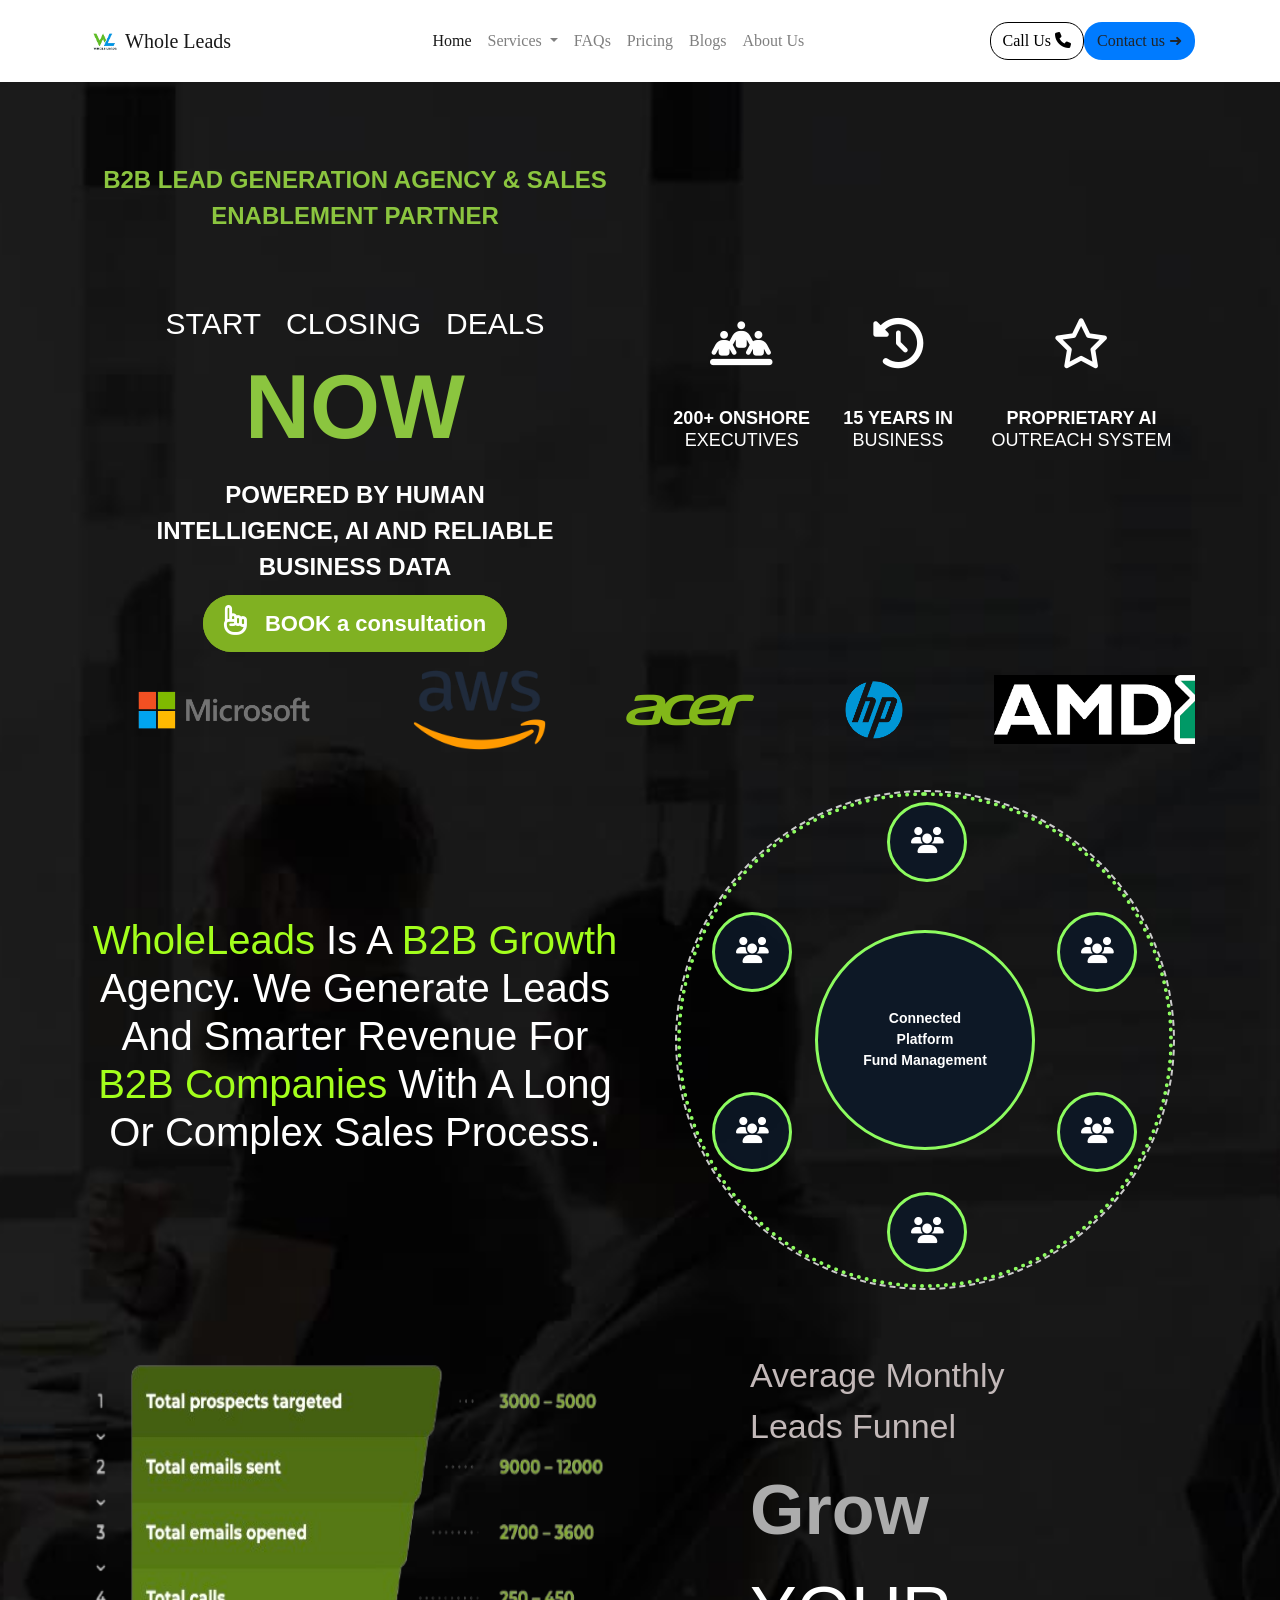
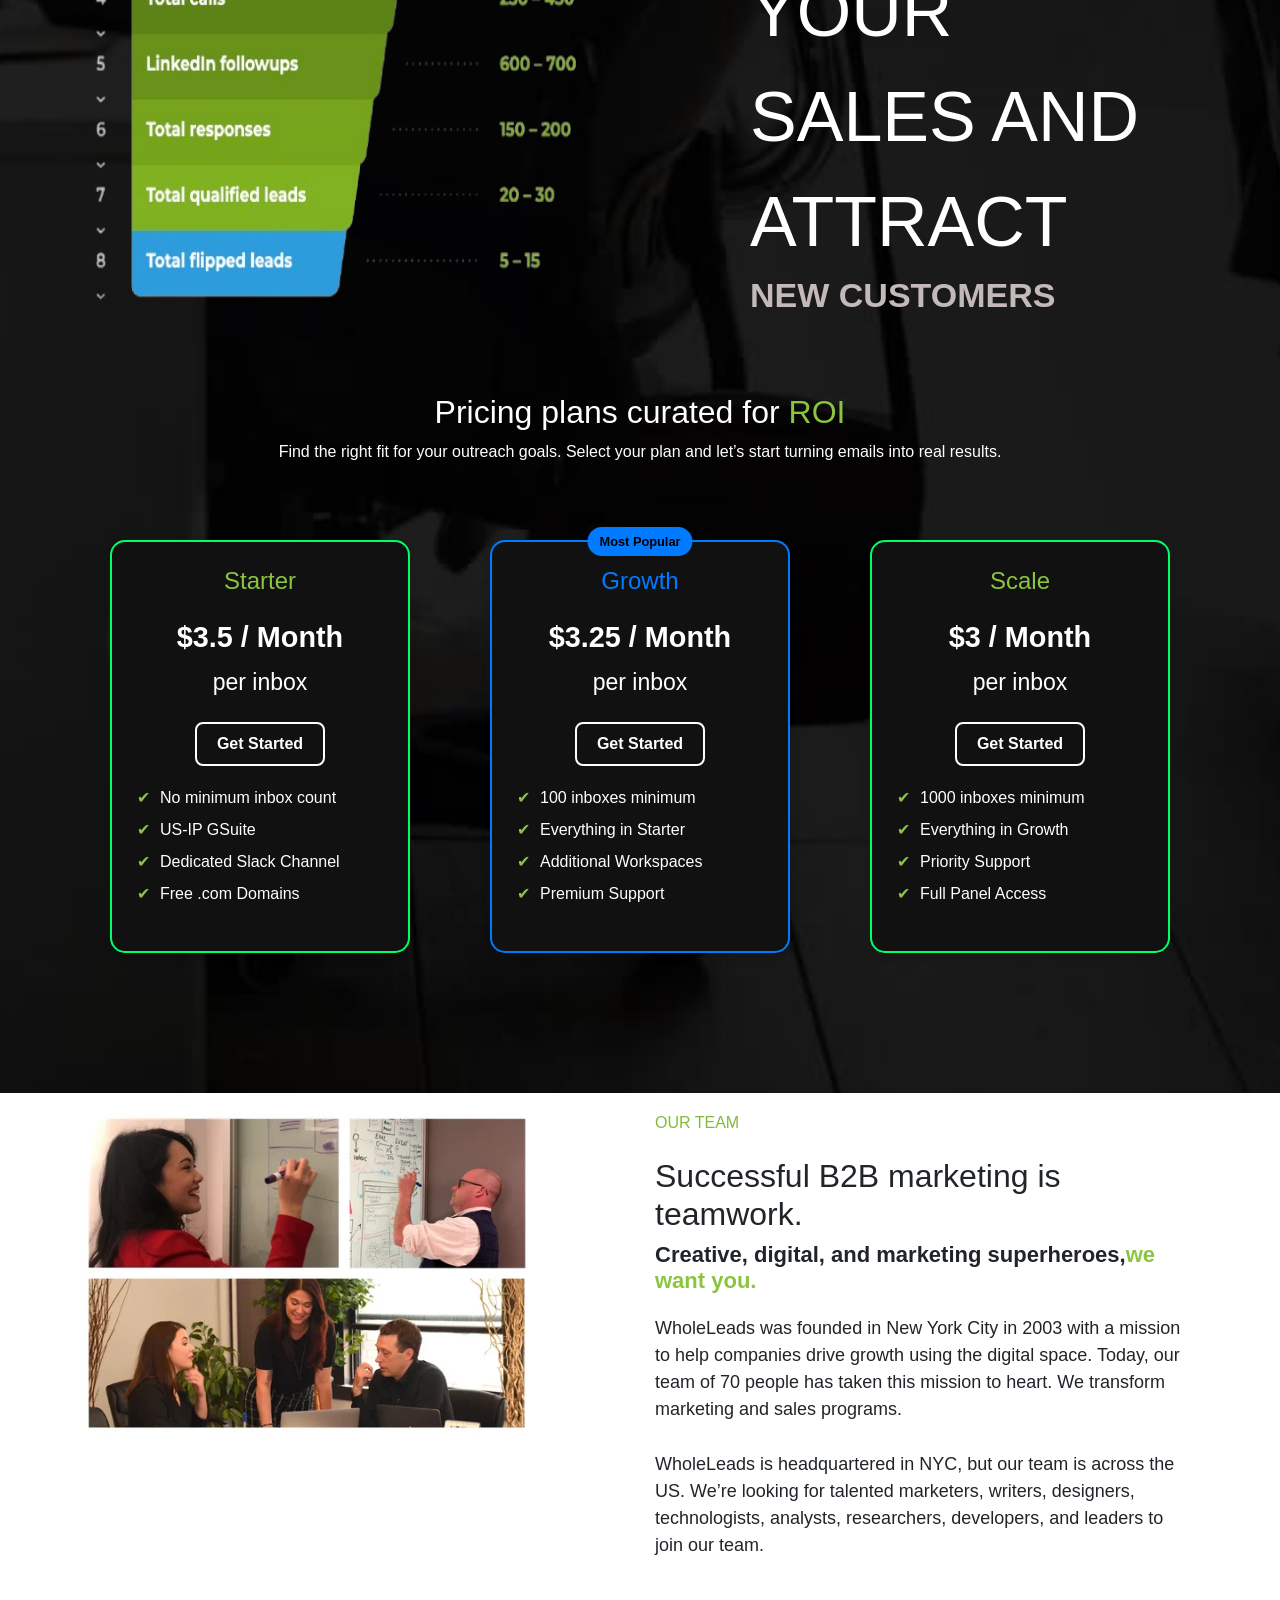
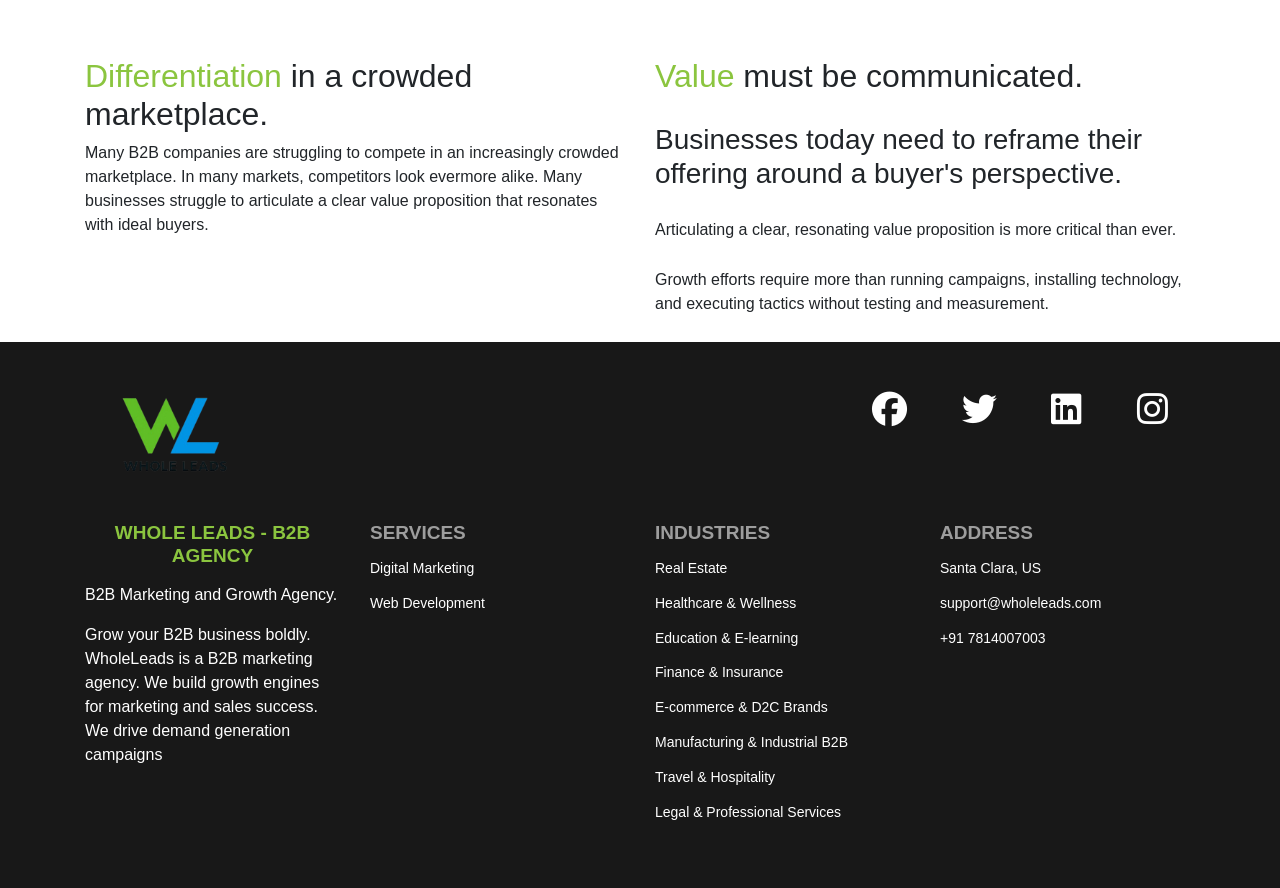
==== index.html @ 6105e29c "Update index.html" ====
<!DOCTYPE html>
<html lang="en">

<head>
    <meta charset="UTF-8">
    <meta name="viewport" content="width=device-width, initial-scale=1.0">
    <title>Whole Leads</title>
    <link rel="icon" type="image/x-icon" href="/images/favicon.ico">
    <link href="bootstrap/bootstrap.css" rel="stylesheet">
    <link href="WholeLeads.css" rel="stylesheet">
    <link rel="icon" type="image/x-icon" href="/MAINLOGO/Whole-leads-main-logo.png">
    <link href="https://cdnjs.cloudflare.com/ajax/libs/font-awesome/6.4.0/css/all.min.css" rel="stylesheet">

</head>

<body>
    <!--START A HEADER SECTION-->
    <div class="header-wholelead">
        <div class="main-sec-nav">
            <nav class="navbar navbar-expand-lg navbar-light bg-white shadow-sm py-3">
                <div class="container">
                    <a class="navbar-brand" href="wholeleads.com">
                        <img id="siteLogo" height="40" width="40">
                        <span class="fw-bold">Whole Leads</span>
                    </a>

                    <button class="navbar-toggler" type="button" data-bs-toggle="collapse" data-bs-target="#navbarNav"
                        aria-controls="navbarNav" aria-expandedl="false" aria-label="Toggle navigation">
                        <span class="navbar-toggler-icon"></span>
                    </button>

                    <div class="collapse navbar-collapse" id="navbarNav">
                        <ul class="navbar-nav mx-auto mb-2 mb-lg-0">
                            <li class="nav-item"><a class="nav-link active" href="index.html">Home</a></li>
                            <li class="nav-item dropdown">
                              <a class="nav-link dropdown-toggle"
                                 href="services/Main-services-page.html"
                                 id="servicesDropdown"
                                 role="button">
                                 Services
                              </a>
                            
                              <ul class="dropdown-menu">
                                <li>
                                  <a class="dropdown-item"
                                     href="https://digitalstudyschool.com/"
                                     target="_blank">
                                    Digital Marketing Services
                                  </a>
                                </li>
                                <li>
                                  <a class="dropdown-item"
                                     href="https://ingenioushitech.com/"
                                     target="_blank">
                                    Web Development Services
                                  </a>
                                </li>
                              </ul>
                            </li>


                            <li class="nav-item"><a class="nav-link" href="#faq-section">FAQs</a></li>
                            <li class="nav-item"><a class="nav-link" href="#Price-sec-1">Pricing</a></li>
                            <li class="nav-item"><a class="nav-link" href="services/blogs.html">Blogs</a></li>
                            <li class="nav-item"><a class="nav-link" href="services/aboutus.html">About Us</a></li>
                        </ul>

                        <div class="d-flex">
                            <a href="tel:+917814007003" 
                               id="callUsBtn" 
                               class="btn btn-link nav-cta me-2"
                               style="text-decoration:none; color:black; border:1px solid black; border-radius:18px;">
                               Call Us <i class="fa-solid fa-phone"></i>
                            </a>

                        </div>


                        <a href="Contact-Form/contact-form.html" class="btn bg-primary fw-semibold"
                            style="border-radius: 18px;">Contact us
                            ➜</a>
                    </div>
                </div>
        </div>
        </nav>
    </div>
    </div>
    <!-- START A MAIN SECTION-->
    <div class="mainsection-wholelead">
        <div class="main-sec-1">
            <div class="container-fluid p-0">
                <div class="row g-0">
                    <div class="col-12 hero-section">
                        <div class="container">
                            <div class="row align-items-center">
                                <div class="col-lg-6 text-lg-start text-center mb-5 mb-lg-0">
                                    <p style="color: #8BC53F;">b2b lead generation agency
                                        & SALES ENABLEMENT PARTNER</p>

                                    <h2 class="hero-heading">
                                        <span> START </span>
                                        <span>CLOSING </span>
                                        <span> DEALS </span>
                                        <span style="font-size: 90px; font-weight: 900; color: #8BC53F;">NOW</span>
                                    </h2>

                                    <p class="sub-text">Powered by human intelligence, AI and reliable business data</p>

                                    <a href="#" class="book-button"><i
                                            class="fa-regular fa-hand-point-up"></i><span>BOOK a consultation</span></a>
                                </div>

                                <div class="col-lg-6 text-center text-lg-start stats-col d-flex justify-content-center">
                                    <div class="stat mb-4">
                                        <i class="fa-solid fa-people-line"></i>
                                        <h4>200+ ONSHORE <span> EXECUTIVES</span></h4>
                                    </div>
                                    <div class="stat mb-4">
                                        <i class="fa-solid fa-clock-rotate-left"></i>
                                        <h4></i>15 YEARS IN <span>BUSINESS</span></h4>
                                    </div>
                                    <div class="stat">
                                        <i class="fa-regular fa-star"></i>
                                        <h4></i>PROPRIETARY AI <span>OUTREACH SYSTEM</span></h4>
                                    </div>
                                </div>

                            </div>
                        </div>
                    </div>
                </div>
            </div>
        </div>
        <div class="main-section-3">
            <div class="container">
                <div class="row">
                    <div class="col-md-12">
                        <div class="logo-slider">
                            <div class="logo-track">
                                <img src="WholeImages/8867.Microsoft_5F00_Logo_2D00_for_2D00_screen-removebg-preview.png"
                                    alt="Image 1">
                                <img src="WholeImages/Amazon_Web_Services_Logo.svg.png" alt="Image 2">
                                <img src="WholeImages/Acer-Logo-2048x1280.png" alt="Image 3">
                                <img src="WholeImages/HP_logo_630x630.png" alt="Image 1">
                                <img src="WholeImages/AMDNEW.png" alt="Image 2">
                                <img src="WholeImages/Zendesk_logo.svg.png" alt="Image 3">
                            </div>
                        </div>
                    </div>
                </div>
            </div>
        </div>

        <div class="main-section-4">
            <div class="container">
                <div class="row">
                    <div class="col-md-6 d-flex align-items-center">
                        <h1><span>WholeLeads</span> is a <span>B2B growth</span> agency.
                            We generate leads and smarter revenue for <span>B2B companies</span> with a long or complex
                            sales
                            process.</h1>
                    </div>

                    <div class="col-md-6 d-flex justify-content-around">
                        <div class="circle-wrapper">

                            <div class="outer-circle"></div>

                            <div class="center-box" id="centerText">
                                Connected <br> Platform <br> Fund Management
                            </div>

                            <div class="circle-item" data-content="👥 Demo - Services">
                                <a href="services/cold-emailing.html"><i class="fas fa-users"></i></a>
                            </div>
                            <div class="circle-item" data-content="👥 Demo - Services">
                                <a href="services/Social-Media-Marketing.html"><i class="fas fa-users"></i></a>
                            </div>
                            <div class="circle-item" data-content="👥 Demo - Services">
                                <a href="services/Data-scrapping.html"><i class="fas fa-users"></i></a>
                            </div>
                            <div class="circle-item" data-content="👥 Demo - Services">
                                <a href="services/Goggle-&-meta-ads.html"><i class="fas fa-users"></i></a>
                            </div>
                            <div class="circle-item" data-content="👥 Demo - Services">
                                <a href="services/Linkedin-marketing.html"><i class="fas fa-users"></i></a>
                            </div>
                            <div class="circle-item" data-content="👥 Demo - Services">
                                <a href="services/Seo.html"><i class="fas fa-users"></i></a>
                            </div>
                        </div>
                    </div>
                </div>
            </div>
        </div>
        <div class="main-section-5">
            <div class="container">
                <div class="row">
                    <div class="col-md-6">
                        <img src="WholeImages/main-sec-5/section-5-removebg-preview.png" alt="Testimonial-image">
                    </div>
                    <div class="col-md-1">

                    </div>
                    <div class="col-md-5">
                        <p>Average monthly
                            <br>
                            leads funnel
                        </p>
                        <h1>Grow</h1>
                        <span>your sales and
                            attract</span>
                        <br>
                        <h2>NEW CUSTOMERS</h2>
                    </div>
                </div>
            </div>
        </div>
        <div class="pricing-main-heading">
            <div class="container">
                <div class="row">
                    <div class="col-md-2">

                    </div>
                    <div class="col-md-8">
                        <h2>Pricing plans curated for <span>ROI</span></h2>
                        <p>Find the right fit for your outreach goals. Select your plan and let’s start turning emails
                            into real results.</p>
                    </div>
                    <div class="col-md-2">

                    </div>
                </div>
            </div>
        </div>
        <section class="pricing-section" id="Price-sec-1">
            <div class="container">
                <div class="row g-4 justify-content-center">

                    <!-- Starter -->
                    <div class="col-md-4">
                        <div class="pricing-card green-border">
                            <h3>Starter</h3>
                            <p class="price">$3.5 / Month<br><small>per inbox</small></p>
                            <a href="#" class="btn-pricing">Get Started</a>
                            <ul>
                                <li>No minimum inbox count</li>
                                <li>US-IP GSuite</li>
                                <li>Dedicated Slack Channel</li>
                                <li>Free .com Domains</li>
                            </ul>
                        </div>
                    </div>

                    <!-- Growth -->
                    <div class="col-md-4">
                        <div class="pricing-card popular">
                            <h3 style="color: #007bff;">Growth</h3>
                            <p class="price">$3.25 / Month<br><small>per inbox</small></p>
                            <a href="#" class="btn-pricing">Get Started</a>
                            <ul>
                                <li>100 inboxes minimum</li>
                                <li>Everything in Starter</li>
                                <li>Additional Workspaces</li>
                                <li>Premium Support</li>
                            </ul>
                        </div>
                    </div>

                    <!-- Scale -->
                    <div class="col-md-4">
                        <div class="pricing-card green-border">
                            <h3>Scale</h3>
                            <p class="price">$3 / Month<br><small>per inbox</small></p>
                            <a href="#" class="btn-pricing">Get Started</a>
                            <ul>
                                <li>1000 inboxes minimum</li>
                                <li>Everything in Growth</li>
                                <li>Priority Support</li>
                                <li>Full Panel Access</li>
                            </ul>
                        </div>
                    </div>

                </div>
            </div>
        </section>
    </div>
    </div>
    </div>
<!--
    <div class="toggle-heading">
        <div class="container">
            <div class="row">
                <div class="col-md-2">

                </div>
                <div class="col-md-8">
                    <h1>FAQs: B2B Lead Generation Services</h1>
                </div>
                <div class="col-md-2">

                </div>
            </div>
        </div>
    </div>
    <div class="toggle-sec" id="faq-section">
        <div class="container">
            <div class="row">
                <div class="col-md-6">
                    <div class="accordion" id="myAccordion">

                        <div class="accordion-item">
                            <h2 class="accordion-header" id="headingOne">
                                <button class="accordion-button collapsed" type="button" data-bs-toggle="collapse"
                                    data-bs-target="#collapseOne">
                                    <span class="accordion-number">1</span>
                                    What is B2B lead generation? <i class="fa-solid fa-arrow-down"></i>
                                </button>
                            </h2>
                            <div id="collapseOne" class="accordion-collapse collapse" data-bs-parent="#myAccordion">
                                <div class="accordion-body">
                                    Lead generation is essential for developing a sustainable sales pipeline...
                                </div>
                            </div>
                        </div>

                        <div class="accordion-item">
                            <h2 class="accordion-header" id="headingTwo">
                                <button class="accordion-button collapsed" type="button" data-bs-toggle="collapse"
                                    data-bs-target="#collapseTwo">
                                    <span class="accordion-number">2</span>
                                    Why is lead generation important? <i class="fa-solid fa-arrow-down"></i>
                                </button>
                            </h2>
                            <div id="collapseTwo" class="accordion-collapse collapse" data-bs-parent="#myAccordion">
                                <div class="accordion-body">
                                    Lead generation helps you attract prospects likely to purchase your solution...
                                </div>
                            </div>
                        </div>

                        <div class="accordion-item">
                            <h2 class="accordion-header" id="headingThree">
                                <button class="accordion-button collapsed" type="button" data-bs-toggle="collapse"
                                    data-bs-target="#collapseThree">
                                    <span class="accordion-number">3</span>
                                    What are B2B lead generation services? <i class="fa-solid fa-arrow-down"></i>
                                </button>
                            </h2>
                            <div id="collapseThree" class="accordion-collapse collapse" data-bs-parent="#myAccordion">
                                <div class="accordion-body">
                                    When you invest in B2B lead generation services, you outsource part or all of your
                                    processes...
                                </div>
                            </div>
                        </div>

                        <div class="accordion-item">
                            <h2 class="accordion-header" id="headingFour">
                                <button class="accordion-button collapsed" type="button" data-bs-toggle="collapse"
                                    data-bs-target="#collapseFour">
                                    <span class="accordion-number">4</span>
                                    How do you qualify leads? <i class="fa-solid fa-arrow-down"></i>
                                </button>
                            </h2>
                            <div id="collapseFour" class="accordion-collapse collapse" data-bs-parent="#myAccordion">
                                <div class="accordion-body">
                                    Leads are qualified based on budget, authority, need, and timeline...
                                </div>
                            </div>
                        </div>

                        <div class="accordion-item">
                            <h2 class="accordion-header" id="headingFive">
                                <button class="accordion-button collapsed" type="button" data-bs-toggle="collapse"
                                    data-bs-target="#collapseFive">
                                    <span class="accordion-number">5</span>
                                    What industries do you serve? <i class="fa-solid fa-arrow-down"></i>
                                </button>
                            </h2>
                            <div id="collapseFive" class="accordion-collapse collapse" data-bs-parent="#myAccordion">
                                <div class="accordion-body">
                                    We serve multiple industries including IT, finance, healthcare, and manufacturing...
                                </div>
                            </div>
                        </div>

                        <div class="accordion-item">
                            <h2 class="accordion-header" id="headingSix">
                                <button class="accordion-button collapsed" type="button" data-bs-toggle="collapse"
                                    data-bs-target="#collapseSix">
                                    <span class="accordion-number">6</span>
                                    What tools are used for lead generation? <i class="fa-solid fa-arrow-down"></i>
                                </button>
                            </h2>
                            <div id="collapseSix" class="accordion-collapse collapse" data-bs-parent="#myAccordion">
                                <div class="accordion-body">
                                    We use a combination of CRM, marketing automation, and email outreach tools...
                                </div>
                            </div>
                        </div>

                        <div class="accordion-item">
                            <h2 class="accordion-header" id="headingSeven">
                                <button class="accordion-button collapsed" type="button" data-bs-toggle="collapse"
                                    data-bs-target="#collapseSeven">
                                    <span class="accordion-number">7</span>
                                    How long does it take to see results? <i class="fa-solid fa-arrow-down"></i>
                                </button>
                            </h2>
                            <div id="collapseSeven" class="accordion-collapse collapse" data-bs-parent="#myAccordion">
                                <div class="accordion-body">
                                    Typically, results are visible within 4-8 weeks depending on campaign complexity...
                                </div>
                            </div>
                        </div>
                    </div>
                </div>
                <div class="col-md-6">
                    <div class="accordion" id="myAccordion">
                        <div class="accordion-item">
                            <h2 class="accordion-header" id="headingEight">
                                <button class="accordion-button collapsed" type="button" data-bs-toggle="collapse"
                                    data-bs-target="#collapseEight">
                                    <span class="accordion-number">8</span>
                                    Do you provide customized campaigns? <i class="fa-solid fa-arrow-down"></i>
                                </button>
                            </h2>
                            <div id="collapseEight" class="accordion-collapse collapse" data-bs-parent="#myAccordion">
                                <div class="accordion-body">
                                    Yes, all campaigns are tailored to the client’s industry, audience, and goals...
                                </div>
                            </div>
                        </div>

                        <div class="accordion-item">
                            <h2 class="accordion-header" id="headingNine">
                                <button class="accordion-button collapsed" type="button" data-bs-toggle="collapse"
                                    data-bs-target="#collapseNine">
                                    <span class="accordion-number">9</span>
                                    Can you integrate with existing sales teams? <i class="fa-solid fa-arrow-down"></i>
                                </button>
                            </h2>
                            <div id="collapseNine" class="accordion-collapse collapse" data-bs-parent="#myAccordion">
                                <div class="accordion-body">
                                    Yes, we work alongside existing sales teams to ensure smooth integration and
                                    handoff...
                                </div>
                            </div>
                        </div>

                        <div class="accordion-item">
                            <h2 class="accordion-header" id="headingTen">
                                <button class="accordion-button collapsed" type="button" data-bs-toggle="collapse"
                                    data-bs-target="#collapseTen">
                                    <span class="accordion-number">10</span>
                                    How do you track campaign performance? <i class="fa-solid fa-arrow-down"></i>
                                </button>
                            </h2>
                            <div id="collapseTen" class="accordion-collapse collapse" data-bs-parent="#myAccordion">
                                <div class="accordion-body">
                                    Performance is tracked via analytics dashboards, lead tracking, and KPI
                                    reporting...
                                </div>
                            </div>
                        </div>

                        <div class="accordion-item">
                            <h2 class="accordion-header" id="headingEleven">
                                <button class="accordion-button collapsed" type="button" data-bs-toggle="collapse"
                                    data-bs-target="#collapseEleven">
                                    <span class="accordion-number">11</span>
                                    What is the pricing model? <i class="fa-solid fa-arrow-down"></i>
                                </button>
                            </h2>
                            <div id="collapseEleven" class="accordion-collapse collapse" data-bs-parent="#myAccordion">
                                <div class="accordion-body">
                                    Pricing is based on scope, volume, and level of customization required for the
                                    client...
                                </div>
                            </div>
                        </div>

                        <div class="accordion-item">
                            <h2 class="accordion-header" id="headingTwelve">
                                <button class="accordion-button collapsed" type="button" data-bs-toggle="collapse"
                                    data-bs-target="#collapseTwelve">
                                    <span class="accordion-number">12</span>
                                    Can you handle international clients? <i class="fa-solid fa-arrow-down"></i>
                                </button>
                            </h2>
                            <div id="collapseTwelve" class="accordion-collapse collapse" data-bs-parent="#myAccordion">
                                <div class="accordion-body">
                                    Yes, we have experience with clients from multiple countries and time zones...
                                </div>
                            </div>
                        </div>

                        <div class="accordion-item">
                            <h2 class="accordion-header" id="headingThirteen">
                                <button class="accordion-button collapsed" type="button" data-bs-toggle="collapse"
                                    data-bs-target="#collapseThirteen">
                                    <span class="accordion-number">13</span>
                                    How secure is the data collected? <i class="fa-solid fa-arrow-down"></i>
                                </button>
                            </h2>
                            <div id="collapseThirteen" class="accordion-collapse collapse"
                                data-bs-parent="#myAccordion">
                                <div class="accordion-body">
                                    Data security is a top priority, all information is encrypted and GDPR
                                    compliant...
                                </div>
                            </div>
                        </div>


                        <div class="accordion-item">
                            <h2 class="accordion-header" id="headingFourteen">
                                <button class="accordion-button collapsed" type="button" data-bs-toggle="collapse"
                                    data-bs-target="#collapseFourteen">
                                    <span class="accordion-number">14</span>
                                    How to get started with your services? <i class="fa-solid fa-arrow-down"></i>
                                </button>
                            </h2>
                            <div id="collapseFourteen" class="accordion-collapse collapse"
                                data-bs-parent="#myAccordion">
                                <div class="accordion-body">
                                    Getting started is easy: contact us, schedule a consultation, and we’ll design
                                    your
                                    plan...
                                </div>
                            </div>
                        </div>
                    </div>
                </div>
            </div>
        </div>
    </div>-->
    <div class="testimonial-home">
        <div class="container">
            <div class="row">
                <div class="col-md-5">
                    <a href="#">
                        <img src="/WholeImages/testimonialimage/wholeleads-team-working-session.webp" alt="">
                    </a>


                </div>
                <div class="col-md-1">

                </div>
                <div class="col-md-6">
                    <h6 class="heading-6-t">OUR TEAM</h6>
                    <h2>Successful B2B marketing is teamwork.</h2>
                    <h4>Creative, digital, and marketing superheroes,<span>we want you.</span></h4>
                    <p>WholeLeads was founded in New York City in 2003 with a mission to help companies drive growth
                        using the digital space. Today, our team of 70 people has taken this mission to heart. We
                        transform marketing and sales programs.</p>
                    <p>WholeLeads is headquartered in NYC, but our team is across the US. We’re looking for talented
                        marketers, writers, designers, technologists, analysts, researchers, developers, and leaders to
                        join our team. </p>
                </div>
            </div>
        </div>
    </div>
    <div class="testimonial-2">
        <div class="container">
            <div class="row">
                <div class="col-md-6">
                    <h2><span>Differentiation</span> in a crowded marketplace.</h2>
                    <p>Many B2B companies are struggling to compete in an increasingly crowded marketplace. In many
                        markets, competitors look evermore alike. Many businesses struggle to articulate a clear value
                        proposition that resonates with ideal buyers. </p>
                </div>
                <div class="col-md-6">
                    <h2><span>Value</span> must be communicated. </h2>
                    <h3>Businesses today need to reframe their offering around a buyer's perspective.</h3>
                    <p>Articulating a clear, resonating value proposition is more critical than ever.</p>
                    <p>Growth efforts require more than running campaigns, installing technology, and executing tactics
                        without testing and measurement. </p>
                </div>
            </div>
        </div>
    </div>
    <!--START A FOOTER -->
    <div class="fotter-wholeleads">
        <div class="fotter-sec-1">
            <div class="container">
                <div class="row">
                    <div class="col-md-3">
                        <img src="MAINLOGO/Whole-leads-main-logo.png">
                    </div>
                    <div class="col-md-5">

                    </div>
                    <div class="col-md-4">
                        <div class="social-icon">
                            <a href="#" alt="Facebook"><i class="fa-brands fa-facebook"></i></a>
                            <a href="https://x.com/Whole_Leads" alt="Twitter"><i class="fa-brands fa-twitter"></i></a>
                            <a href="https://www.linkedin.com/company/whole-leads/?viewAsMember=true" alt="Linkedin"><i
                                    class="fa-brands fa-linkedin"></i></a>
                            <a href="https://www.instagram.com/whole_leads/" alt="Instagram"><i
                                    class="fa-brands fa-instagram"></i></a>
                        </div>
                    </div>
                </div>
            </div>
        </div>
        <div class="fotter-sec-2">
            <div class="container">
                <div class="row">
                    <div class="col-md-3">
                        <h3 style="text-align: center; color: #8BC53F;">Whole Leads - B2B Agency</h3>
                        <p>B2B Marketing and Growth Agency.</p>
                        <p>Grow your B2B business boldly. WholeLeads is a B2B marketing agency. We build growth
                            engines
                            for marketing and sales success. We drive demand generation campaigns
                        </p>
                    </div>
                    <div class="col-md-3">
                        <h3>Services</h3>
                        <h6><a href="https://digitalstudyschool.com/" target="_blank">Digital Marketing</a></h6>
                        <h6><a href="https://ingenioushitech.com/" target="_blank">Web Development</a></h6>
                    </div>
                    <div class="col-md-3">
                        <h3>Industries</h3>
                        <h6><a href="#">Real Estate</a></h6>
                        <h6><a href="#">Healthcare & Wellness</a></h6>
                        <h6><a href="#">Education & E-learning</a></h6>
                        <h6><a href="#">Finance & Insurance</a></h6>
                        <h6><a href="#">E-commerce & D2C Brands</a></h6>
                        <h6><a href="#">Manufacturing & Industrial B2B</a></h6>
                        <h6><a href="#">Travel & Hospitality</a></h6>
                        <h6><a href="#">Legal & Professional Services</a></h6>
                    </div>
                    <div class="col-md-3">
                        <h3>Address</h3>
                        <h6 id="footerAddress"></h6>
                        <h6 id="footerEmail"></h6>
                        <h6 id="footerPhone"></h6>

                    </div>
                </div>
            </div>

        </div>
<!-- EXTERNAL JS FILE -->
<script src="/wholeleadsmain.js"></script>
</body>

</html>
---- WholeLeads.css ----
html {
  scroll-behavior: smooth;
}
/* SERVICES DROPDOWN */
.navbar .dropdown:hover .dropdown-menu {
  display: block;
  margin-top: 0;
}

.dropdown-menu {
  border-radius: 10px;
  padding: 10px 0;
  border: none;
  box-shadow: 0 10px 25px rgba(0, 0, 0, 0.12);
}

.dropdown-item {
  font-size: 14px;
  padding: 10px 20px;
}

.dropdown-item:hover {
  background-color: #f5f5f5;
  color: #8BC53F; /* WholeLeads green */
}

* {
  margin: 0;
  padding: 0;
  box-sizing: border-box;
}

.hero-heading span {
  display: inline-block;
  font-size: clamp(2rem, 6vw, 5rem);
  font-weight: bold;
  line-height: 1.2;
}

.sub-text {
  font-size: clamp(1rem, 2vw, 1.25rem);
  max-width: 100%;
  margin-top: 15px;
  color: #fff;
}

.logo-track img {
  width: clamp(100px, 15vw, 250px);
  height: auto;
  margin: 10px;
}

.circle-wrapper {
  position: relative;
  width: clamp(280px, 60vw, 500px);
  height: clamp(280px, 60vw, 500px);
  margin: auto;
  border-radius: 50%;
  border: 2px dashed #ccc;
}

.center-box {
  position: absolute;
  top: 50%;
  left: 50%;
  transform: translate(-50%, -50%);
  width: clamp(120px, 30vw, 180px);
  height: clamp(120px, 30vw, 180px);
  border: 3px solid yellow;
  border-radius: 50%;
  display: flex;
  align-items: center;
  justify-content: center;
  font-size: clamp(12px, 2vw, 14px);
  text-align: center;
  background: white;
  font-weight: 600;
}

.circle-item {
  position: absolute;
  width: clamp(50px, 10vw, 70px);
  height: clamp(50px, 10vw, 70px);
  border: 2px solid green;
  border-radius: 50%;
  display: flex;
  align-items: center;
  justify-content: center;
  background: white;
  font-size: clamp(18px, 4vw, 24px);
  font-weight: bold;
}

.circle-item.top {
  top: -10px;
  left: 50%;
  transform: translateX(-50%);
}

.circle-item.right {
  top: 50%;
  right: -10px;
  transform: translateY(-50%);
}

.circle-item.bottom {
  bottom: -10px;
  left: 50%;
  transform: translateX(-50%);
}

.circle-item.left {
  top: 50%;
  left: -10px;
  transform: translateY(-50%);
}

.pricing-card {
  padding: 20px;
  border-radius: 12px;
  text-align: center;
  height: 100%;
  box-shadow: 0px 4px 8px rgba(0, 0, 0, 0.1);
  background: white;
}

.pricing-card h3 {
  font-size: clamp(1.2rem, 2.5vw, 1.5rem);
  margin-bottom: 10px;
}

.pricing-card .price {
  font-size: clamp(1rem, 2.5vw, 1.3rem);
  color: #fff;
  font-weight: bold;
}

.btn-custom {
  background: #ffcc00;
  border: 2px solid #000;
  padding: 10px 20px;
  font-size: 16px;
  border-radius: 8px;
  transition: 0.3s;
}

.btn-custom:hover {
  background: #000;
  color: #fff;
  border-color: #007bff;
}

/* Mobile Adjustments */
@media (max-width: 768px) {
  .hero-heading {
    text-align: center;
  }

  .stats-col {
    flex-direction: column;
    align-items: center;
  }

  .main-section-4 .row {
    flex-direction: column;
    text-align: center;
  }

  .main-section-5 img {
    max-width: 100%;
    height: auto;
  }

  .pricing-card {
    margin-bottom: 20px;
  }
}

body {
  font-family: 'Montserrat', sans-serif;
  overflow-x: hidden;
}

html,
body {
  max-width: 100%;
  overflow-x: hidden;
}

.header-wholelead {
  font-family:
    Overpass;
}

.navbar-brand {
  display: flex;
  align-items: center;
}

.navbar-brand a {
  height: 30px;
}


.nav-link {
  padding-left: 1rem;
  padding-right: 1rem;
  font-weight: 500;
}

.nav-link:hover {
  color: #007bff;
}

.nav-cta {
  font-weight: 500;
  text-decoration: none;

}

.navbar-nav .nav-link {
  padding: 8px 15px;
  border-radius: 5px;
  transition: all 0.6s ease;
}

.navbar-nav .nav-link:hover {
  background-color: #007bff;
  color: #fff !important;
}

/* NAVBAR ENDED */

/*STARTED MAIN SECTION*/
.mainsection-wholelead {
  background-image: url('WholeImages/background/hero-bg.jpg');
  background-size: cover;
  background-position: center;
  padding: 80px 0;
  color: #fff;
}

.hero-heading {
  font-weight: 900;
  font-size: clamp(2.5rem, 7vw, 6rem);
  line-height: 1.1;
  margin-bottom: 1rem;
}



.text-highlight {
  color: #A3FF1C;
  letter-spacing: 1px;
}

.sub-text {
  font-size: clamp(1rem, 2vw, 1.25rem);
  max-width: 420px;
  margin: 0 auto;
}

.stat h4 {
  font-weight: 700;
  font-size: clamp(1rem, 2vw, 1.3rem);
  color: #fff;
}

.btn-success {
  background-color: #8BC53F;
  border-color: #8BC53F;
  font-weight: 600;
  padding: 0.8rem 2rem;
}

.btn-success:hover {
  background-color: #75a933;
  border-color: #75a933;
}

@media (max-width: 991px) {
  .stats-col {
    margin-top: 40px;
  }
}

.main-section-2 h1 {
  font-size: 18px;
  line-height: normal;
  font-weight: 700;
  text-transform: uppercase;
}

.logo-slider {
  width: 100%;
  overflow: hidden;
  position: relative;
}

.main-section-3 {
  overflow: hidden;
  margin-top: 30px;
}

.logo-track {
  display: flex;
  justify-content: flex-start;
  align-items: center;
  gap: 20px;
  flex-wrap: nowrap;
  animation: scroll 20s linear infinite;
}

.logo-track img {
  max-height: 80px;
  object-fit: contain;
}

@keyframes scroll {
  0% {
    transform: translateX(0);
  }

  100% {
    transform: translateX(-50%);
  }
}


.logo-track {
  display: flex;
  animation: scroll 30s linear infinite;
}

.logo-track img {
  width: 250px;
  margin: 0 30px;
  height: 100px;
  object-fit: contain;
}


@keyframes scroll {
  0% {
    transform: translateX(100%);
  }

  100% {
    transform: translateX(-100%);
  }
}


@media (max-width:768px) {
  .logo-track img {
    width: 150px;
    margin: 0px 15px;
  }

  .logo-track {
    animation-duration: 30s;
  }
}

.main-section-4 h1 {
  text-align: center;
  text-transform: capitalize;

}

.main-section-4 {
  margin-top: 40px;
}

.main-section-4 h1 span {
  color: #A3FF1C;
}


/* MAIN WRAPPER */
.circle-wrapper {
    position: relative;
    width: 500px;
    height: 500px;
    margin: auto;
}

/* OUTER DOTTED CIRCLE */
.outer-circle {
    position: absolute;
    width: 100%;
    height: 100%;
    border: 4px dotted #8dfc5f;
    border-radius: 50%;
}

/* CENTER CIRCLE */
.center-box {
    position: absolute;
    top: 50%;
    left: 50%;
    transform: translate(-50%, -50%);
    width: 220px;
    height: 220px;
    background: #0d1826;
    border: 3px solid #8dfc5f;
    border-radius: 50%;
    display: flex;
    align-items: center;
    justify-content: center;
    text-align: center;
    color: white;
    font-weight: bold;
    padding: 10px;
}

/* ITEMS */
.circle-item {
    position: absolute;
    width: 80px;
    height: 80px;
    border: 3px solid #8dfc5f;
    border-radius: 50%;
    background: rgba(13, 24, 38, 0.9);
    display: flex;
    align-items: center;
    justify-content: center;
    color: white;
    font-size: 26px;
    transition: 0.3s ease;
}

.circle-item:hover {
  background: #A3FF1C;
  color: #00Bfff;
  transform: scale(1.2);
  box-shadow: 0 0 15px #A3FF1C;
}

/* DESKTOP POSITIONS (circle-making positions) */
.circle-item:nth-child(3) { transform: translate(210px, 10px); }
.circle-item:nth-child(4) { transform: translate(380px, 120px); }
.circle-item:nth-child(5) { transform: translate(380px, 300px); }
.circle-item:nth-child(6) { transform: translate(210px, 400px); }
.circle-item:nth-child(7) { transform: translate(35px, 300px); }
.circle-item:nth-child(8) { transform: translate(35px, 120px); }

/* -------------------------------------- */
/*        MOBILE RESPONSIVE FIX          */
/* -------------------------------------- */
@media (max-width: 600px) {

    .circle-wrapper {
        width: 320px;
        height: 320px;
    }

    .outer-circle {
        border-width: 3px;
    }

    .center-box {
        width: 130px;
        height: 130px;
        font-size: 12px;
        padding: 5px;
    }

    .circle-item {
        width: 55px;
        height: 55px;
        font-size: 16px;
    }

    /* NEW: FIXED MOBILE POSITIONS */
    .circle-item:nth-child(3) { transform: translate(135px, -5px); }
    .circle-item:nth-child(4) { transform: translate(250px, 70px); }
    .circle-item:nth-child(5) { transform: translate(250px, 195px); }
    .circle-item:nth-child(6) { transform: translate(135px, 265px); }
    .circle-item:nth-child(7) { transform: translate(20px, 195px); }
    .circle-item:nth-child(8) { transform: translate(20px, 70px); }
}

.main-section-5 {
  margin-top: 60px;
}

.main-section-5 p {
  font-size: 34px;
  font-weight: 500;
  text-transform: capitalize;
  color: #c3b9b9;
}


.main-section-5 h1 {
  font-size: 70px;
  font-weight: 800;
  color: #acacac;
}

.main-section-5 img {
  display: block;
  width: 100%;
  height: 100%;
}

.main-section-5 span {
  font-size: 70px;
  text-transform: uppercase;
  font-weight: 300px;
  color: #fff;
}

.main-section-5 h2 {
  color: #acacac;
  font-size: 34px;
  font-weight: 600;
  text-transform: capitalize;
  color: #c3b9b9;
}

.main-sec-1 i {
  font-size: 50px;
  margin-bottom: 40px;
}

.main-sec-1 h4 {
  font-size: 18px;
  font-weight: 900;
}

.main-sec-1 h4 span {
  font-size: 18px;
  font-weight: 500;
}

.main-sec-1 p {
  font-size: 24px;
  font-weight: 700;
  text-transform: uppercase;
  margin-bottom: 20px;
}

.book-button {
  font-size: 22px;
  padding: 15px 20px;
  height: 80px;
  background-color: #80b122;
  color: #fff;
  border: 1px solid #80b122;
  border-radius: 40px;
  font-family: Montserrat, Arial, system-ui, sans-serif;
  font-weight: 700;
  text-decoration: none;
  transition: all 0.4s ease-in-out;
}

.book-button:hover {
  background-color: #007bff;
}

.book-button i {
  font-size: 30px;
  margin-bottom: 0px;
  margin-right: 18px;
}

.book-button span {
  font-size: 22px;
  font-weight: 600;

}

a,
a:hover {
  text-decoration: none;
  color: inherit;
}

.main-sec-nav ul i {
  padding-left: 8px;
}

.main-sec-1 h2 span {
  font-size: 30px;
  font-weight: 400;
}

.accordion-button {
  position: relative;
  padding-left: 60px;
  border: none;
  box-shadow: none;
  background-color: #f8f9fa;
  border-radius: 8px;
  margin-bottom: 10px;
}

.accordion-button:focus {
  box-shadow: none;
}

.accordion-button:not(.collapsed) {
  background-color: #e9ecef;
}

.accordion-item {
  border: none;
}

.accordion-number {
  position: absolute;
  left: -20px;
  top: 50%;
  transform: translateY(-50%);
  width: 40px;
  height: 40px;
  background: #0d6efd;
  color: white;
  border-radius: 50%;
  display: flex;
  justify-content: center;
  align-items: center;
  font-weight: bold;
  font-size: 1.2rem;
  box-shadow: 0 0 5px rgba(0, 0, 0, 0.2);
}

.toggle-sec h1 {
  color: #000;
}

.accordion-item button {
  color: #6c9422;
  font-size: 20px;
  font-weight: 700;
}

.accordion-number {
  background-color: #6c9422;
}

.accordion-button i {
  transition: transform 0.3s ease;
}

.accordion-button:not(.collapsed) i {
  transform: rotate(180deg);
}

.toggle-heading {
  margin-top: 30px;
  margin-bottom: 30px;
}

.toggle-sec {
  margin-bottom: 80px;
}

.testimonial-home {
  margin-top: 20px;
}

.testimonial-home a {
  text-decoration: none;
}

.testimonial-home a img {
  max-width: 100%;
}

.heading-6-t {
  color: #84bb3d;
  padding-bottom: 17px;
}

.pricing-card .testimonial-home h2 {
  font-size: 44px;
  font-weight: bold;
  padding-bottom: 12px;
  font-family: "DM Serif Display";
}

.testimonial-home h4 {
  font-size: 22px;
  font-weight: 700;
  padding-bottom: 12px;
}

.testimonial-home p {
  font-size: 18px;
  font-weight: 400;
  padding-bottom: 12px;
}


.pricing-section {
  padding: 60px 0;
}

.pricing-card {
  background: #111;
  border-radius: 15px;
  padding: 25px;
  text-align: center;
  transition: 0.3s;
  border: 2px solid transparent;
  max-width: 300px;
  margin: 0 auto;
}

.pricing-card h3 {
  color: #8BC53F;
  margin-bottom: 20px;
}

.pricing-card .price {
  font-size: 1.8rem;
  margin-bottom: 20px;
}

.pricing-card ul {
  list-style: none;
  padding: 0;
  margin: 20px 0;
  text-align: left;
}

.pricing-card ul li {
  margin: 8px 0;
  display: flex;
  align-items: center;
}

.pricing-card ul li::before {
  content: "✔";
  color: #8BC53F;
  margin-right: 10px;
}

.btn-pricing {
  display: inline-block;
  padding: 8px 20px;
  border-radius: 8px;
  font-weight: bold;
  background: transparent;
  border: 2px solid #fff;
  color: #fff;
  transition: 0.3s;
}

.btn-pricing:hover {
  background: #8bc53f;
  border-color: #8bc53f;
  color: #fff;
}

.pricing-card.popular {
  border: 2px solid #007bff;
  position: relative;
}

.pricing-card.popular::before {
  content: "Most Popular";
  position: absolute;
  top: -15px;
  left: 50%;
  transform: translateX(-50%);
  background: #007bff;
  color: #000;
  padding: 5px 12px;
  border-radius: 20px;
  font-size: 0.8rem;
  font-weight: bold;
}

.pricing-card.green-border {
  border: 2px solid #00ff66;
}

.pricing-main-heading {
  margin-top: 70px;
}

.pricing-main-heading h2 {
  text-align: center;
}

.pricing-main-heading h2 span {
  color: #8bc53f;
}

.pricing-main-heading p {
  text-align: center;
}

.testimonial-home h4 span {
  color: #8bc53f;
}

.testimonial-2 {
  margin-top: 70px;
}

.testimonial-2 h3 {
  padding-top: 20px;
  padding-bottom: 20px;
}

.testimonial-2 span {
  color: #8bc53f;
}

.testimonial-2 p {
  padding-bottom: 10px;
}

/*MAIN SECTION ENDED*/

/*STARTED FOOTER*/

.fotter-wholeleads {
  background-color: #181818;
  padding-bottom: 50px;

}

.fotter-sec-1 img {
  width: 180px;
  height: 180px;
}

.social-icon a i {
  font-size: 35px;
  color: #fff;
}

.social-icon {
  margin-top: 50px;
  display: flex;
  justify-content: space-around;

}

.fotter-sec-2 h3 {
  color: #9d9d9d;
  font-size: 19px;
  font-weight: 600;
  padding-bottom: 7px;
  text-transform: uppercase;
}

.fotter-sec-2 h6 {
  font-size: 14px;
  font-weight: 400;
  color: #fff;
  padding-bottom: 10px;
}

.fotter-sec-2 p {
  color: #fff;
}
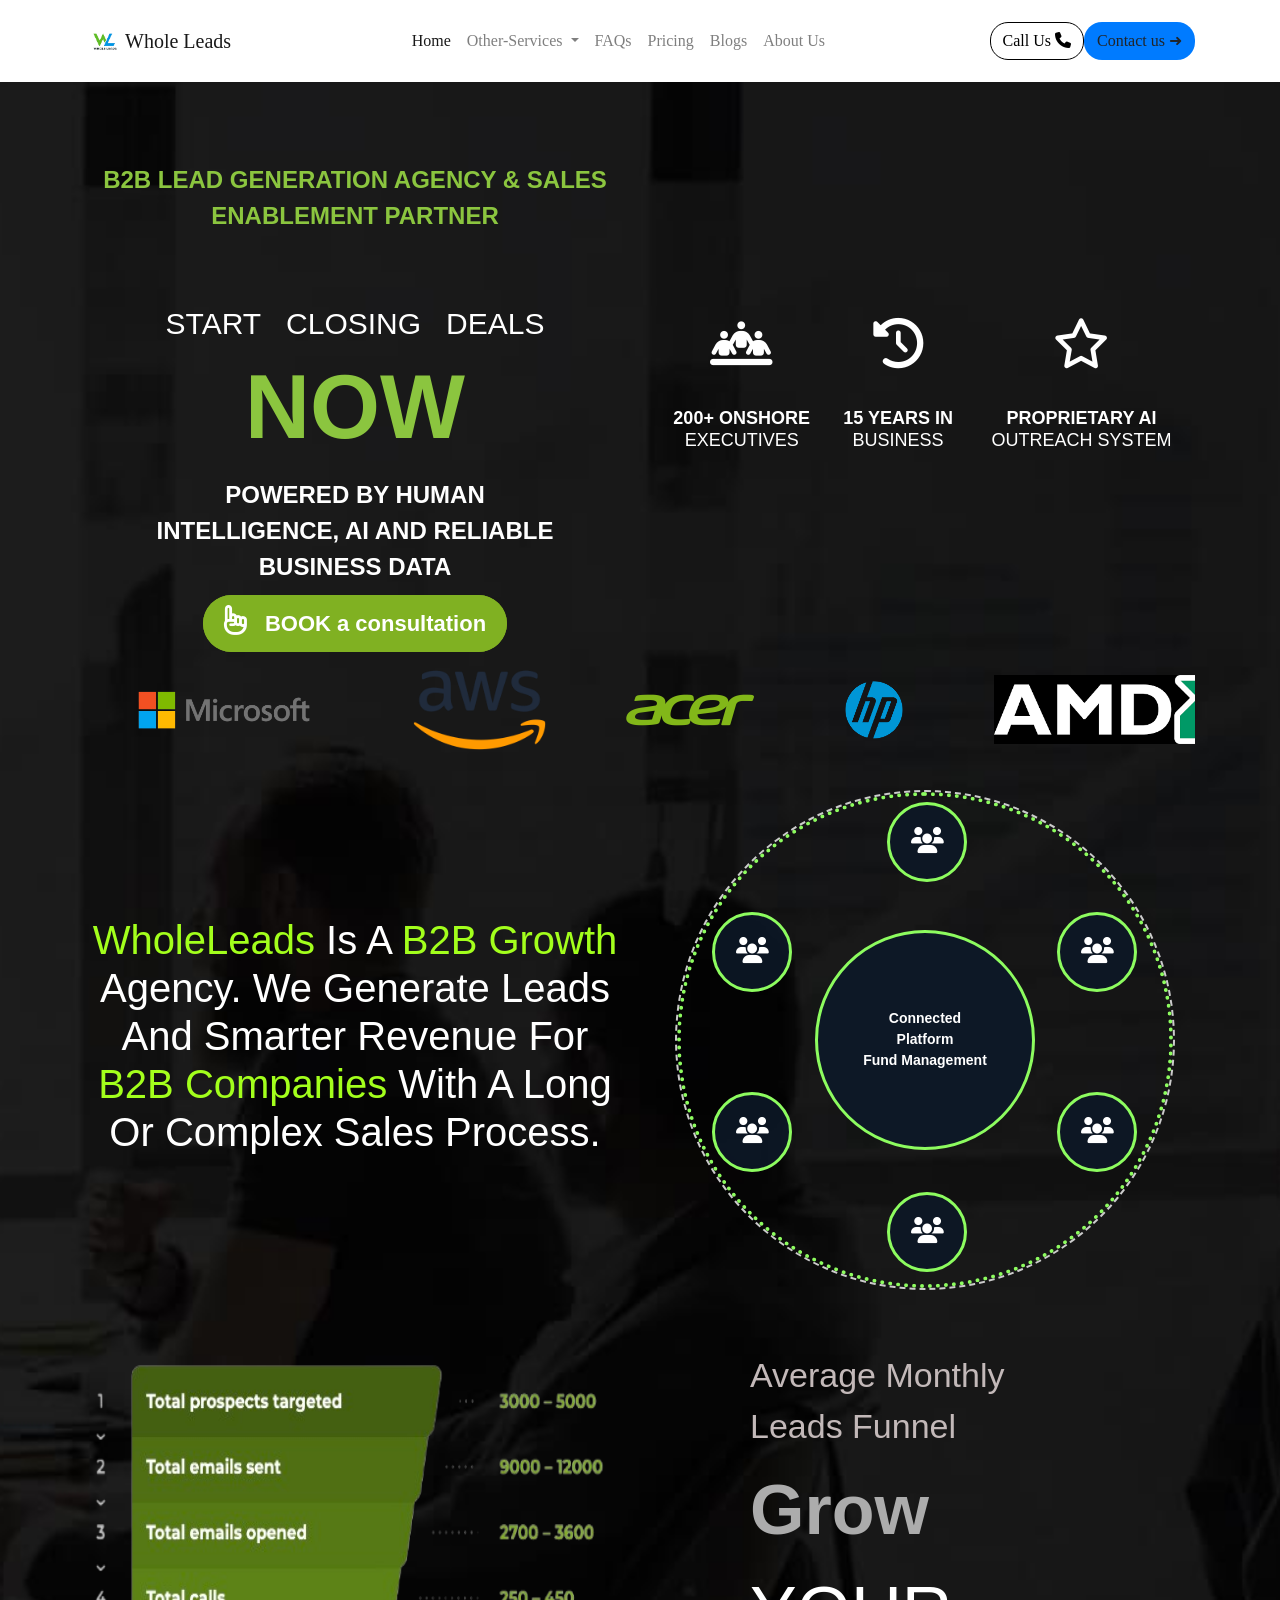
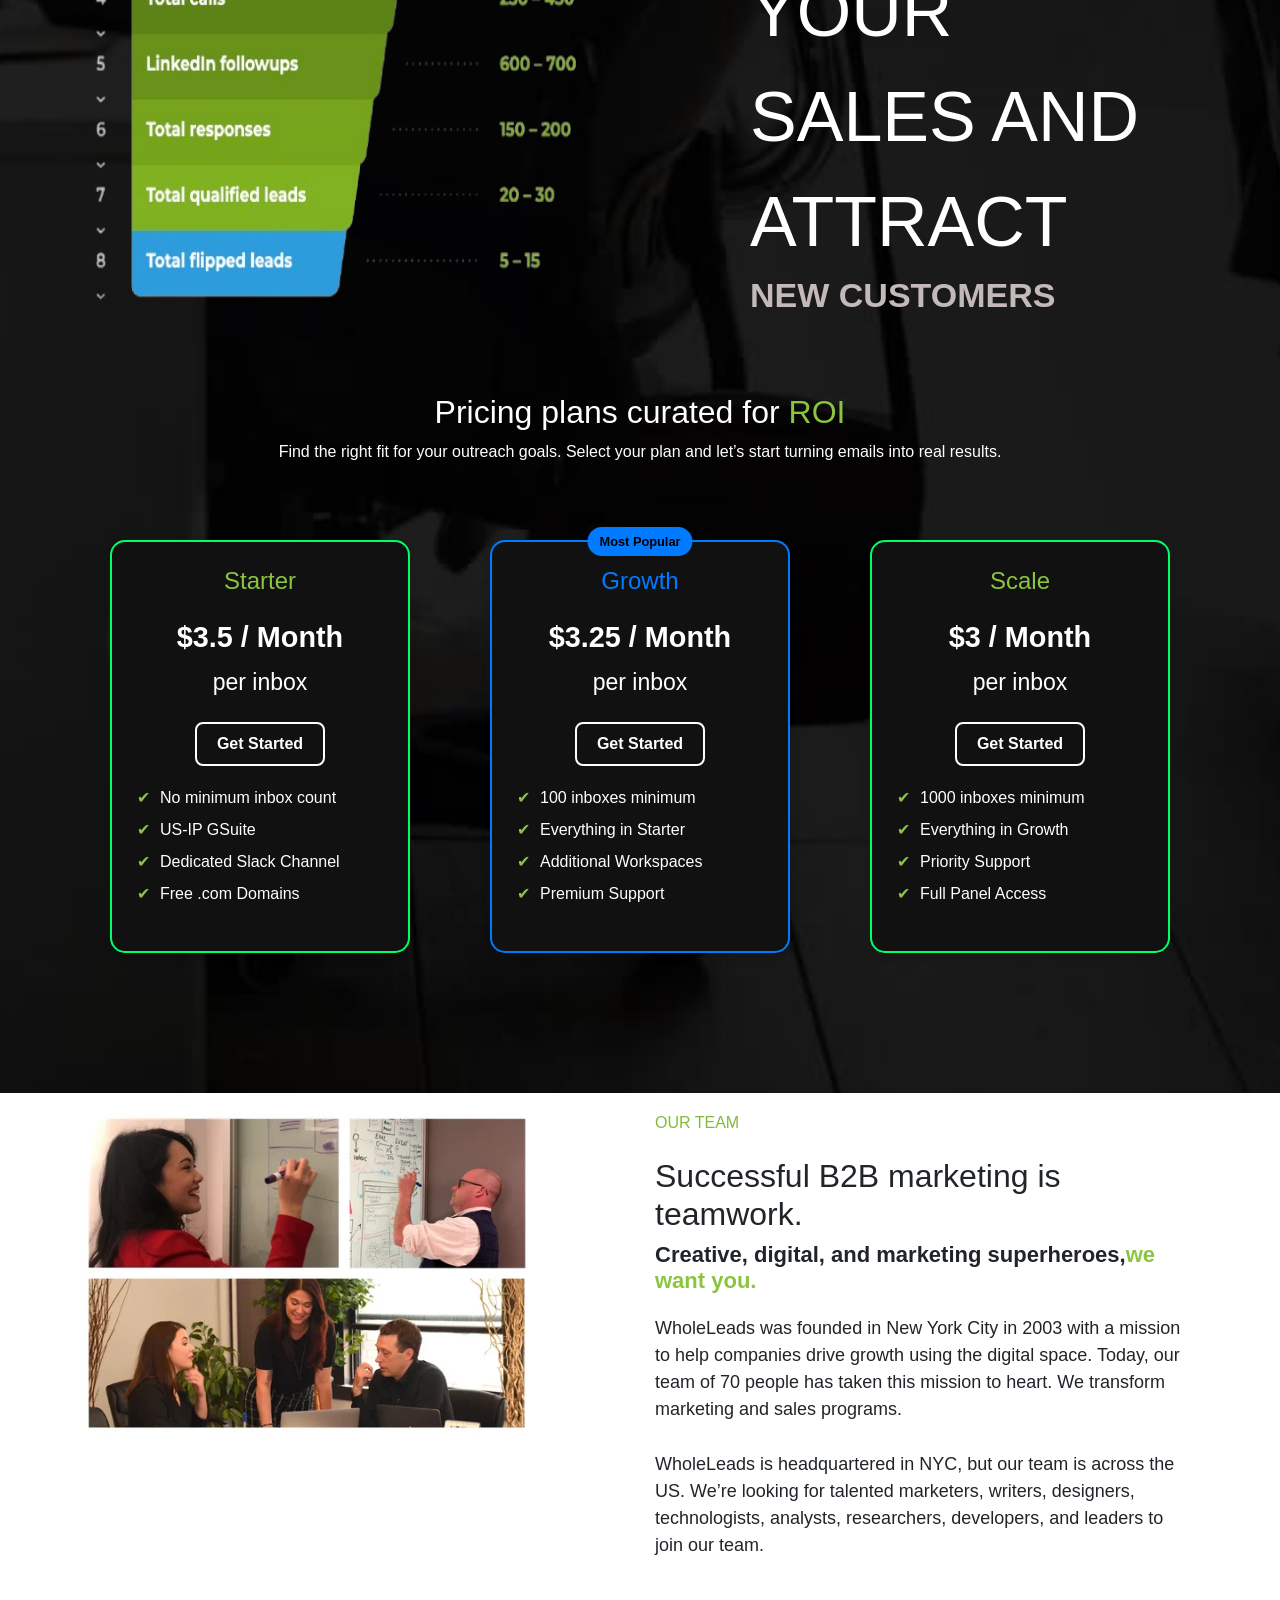
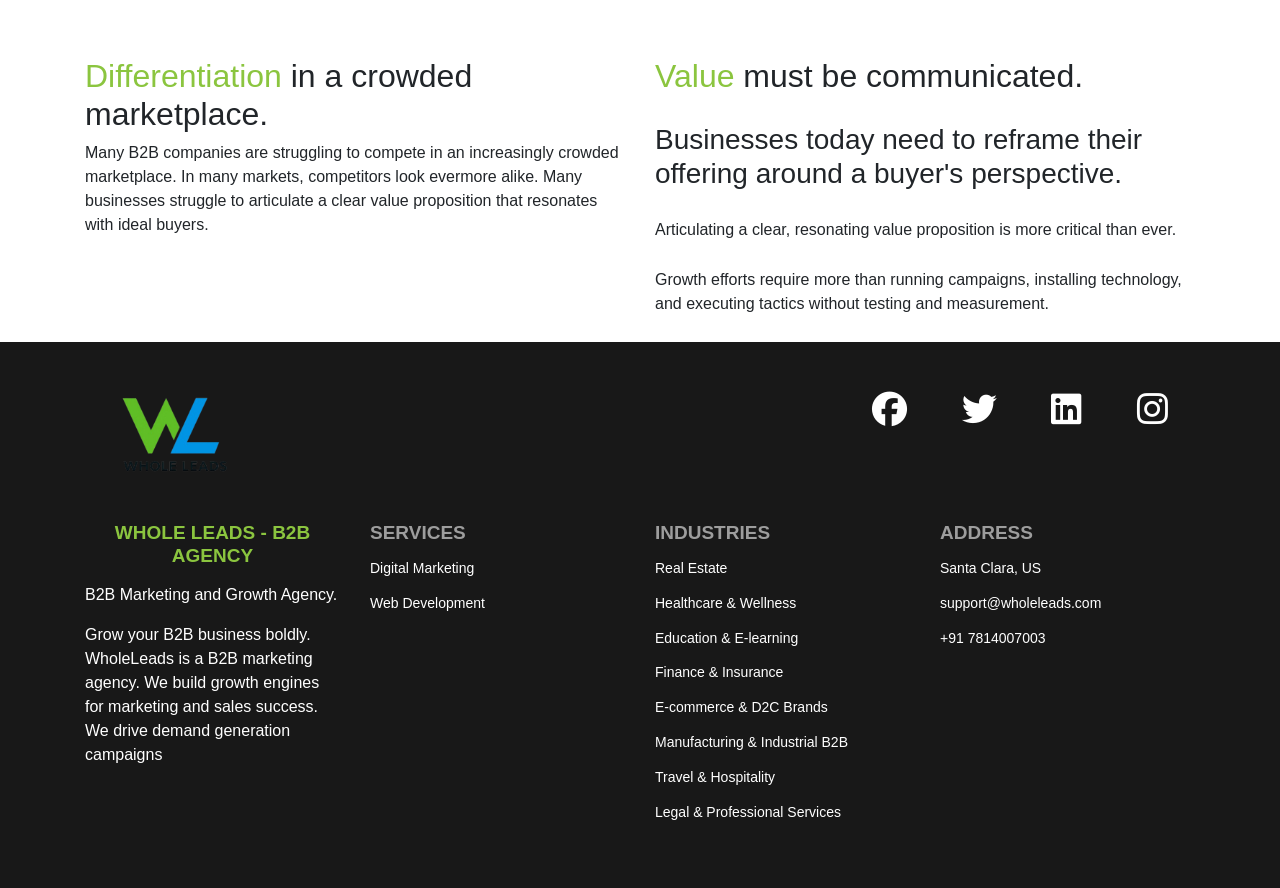
==== commit a2ac606a: "Update index.html" ====
--- a/index.html
+++ b/index.html
@@ -37,13 +37,20 @@
                                  href="services/Main-services-page.html"
                                  id="servicesDropdown"
                                  role="button">
-                                 Services
+                                 Other-Services
                               </a>
                             
                               <ul class="dropdown-menu">
                                 <li>
                                   <a class="dropdown-item"
                                      href="https://digitalstudyschool.com/"
+                                     target="_blank">
+                                    Digital Marketing Course
+                                  </a>
+                                </li>
+                                  <li>
+                                  <a class="dropdown-item"
+                                     href="https://ingenioushitech.com/"
                                      target="_blank">
                                     Digital Marketing Services
                                   </a>
@@ -52,9 +59,10 @@
                                   <a class="dropdown-item"
                                      href="https://ingenioushitech.com/"
                                      target="_blank">
-                                    Web Development Services
+                                    Web/App Development Services
                                   </a>
                                 </li>
+                                  
                               </ul>
                             </li>
 
@@ -647,6 +655,7 @@
         </div>
 <!-- EXTERNAL JS FILE -->
 <script src="/wholeleadsmain.js"></script>
+<script src="https://cdn.jsdelivr.net/npm/bootstrap@5.3.2/dist/js/bootstrap.bundle.min.js"></script>
 </body>
 
 </html>
--- a/WholeLeads.css
+++ b/WholeLeads.css
@@ -861,4 +861,3 @@
 .fotter-sec-2 p {
   color: #fff;
 }
-
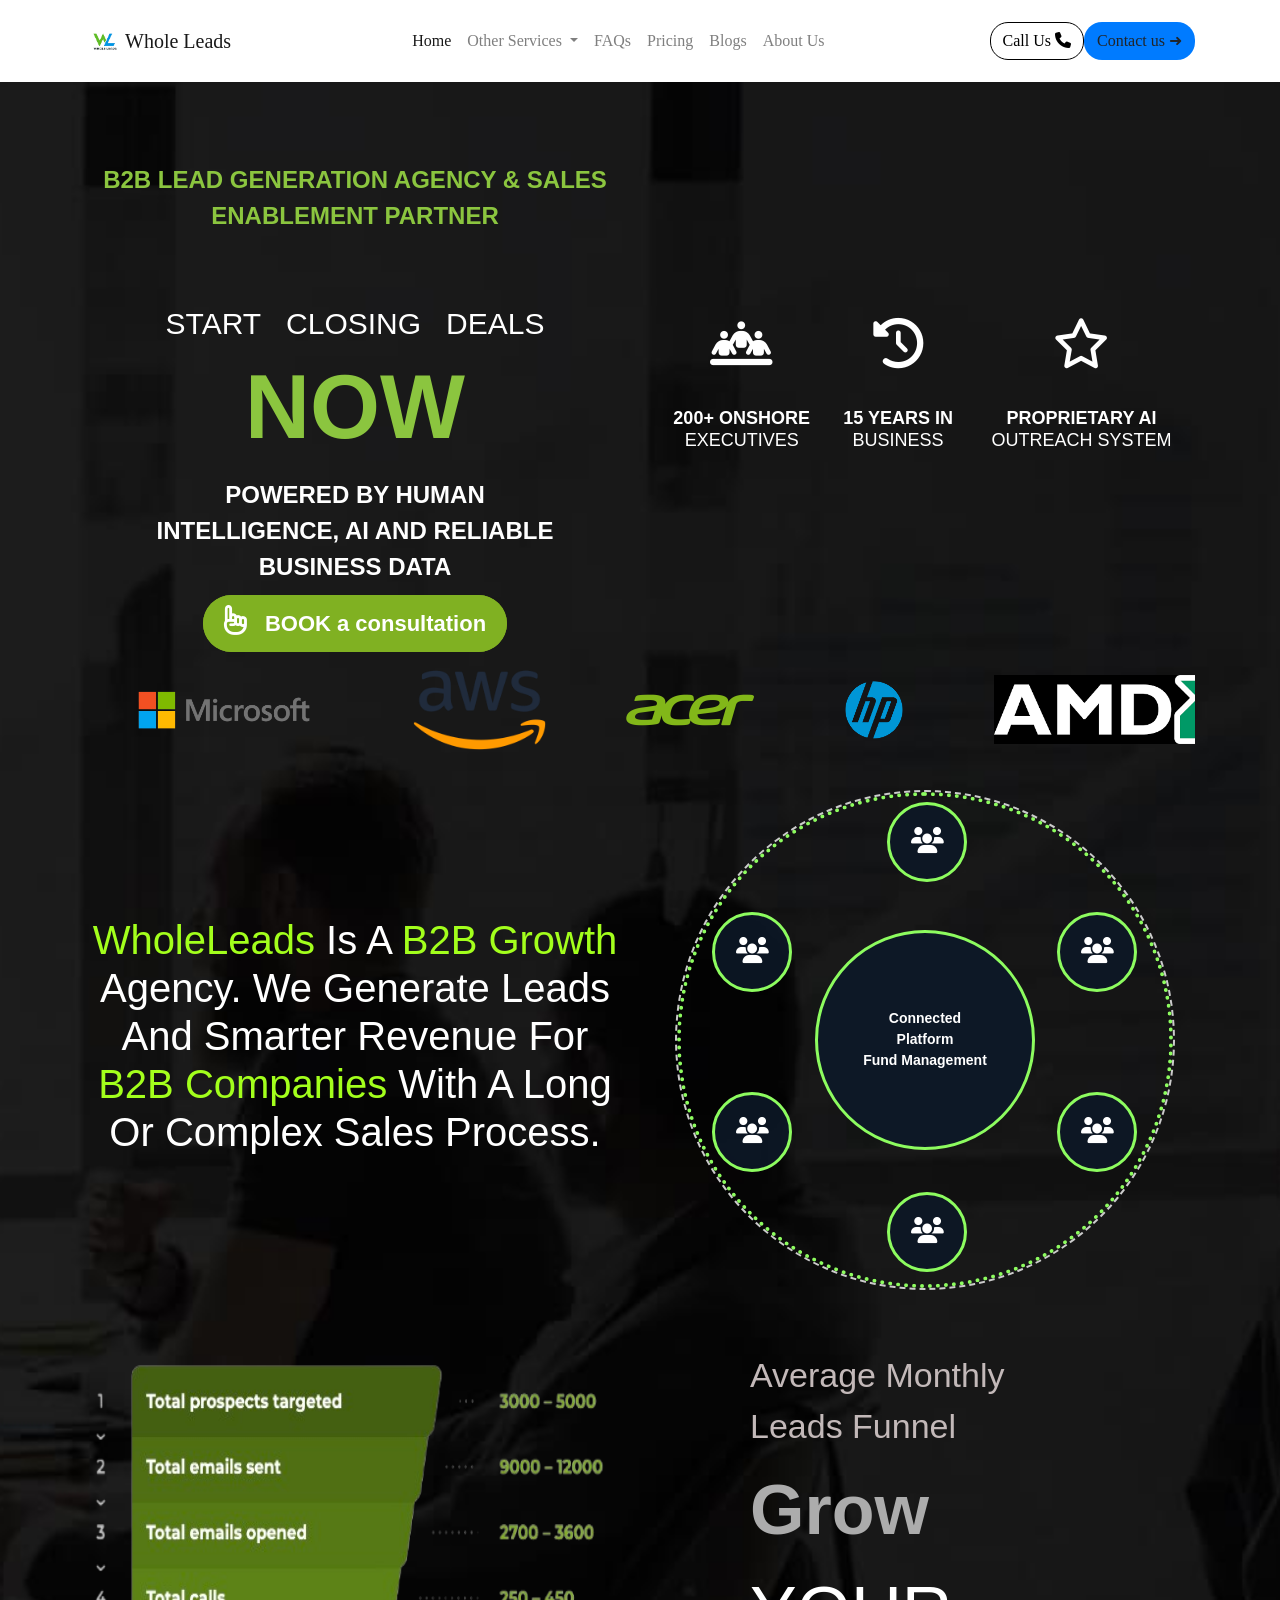
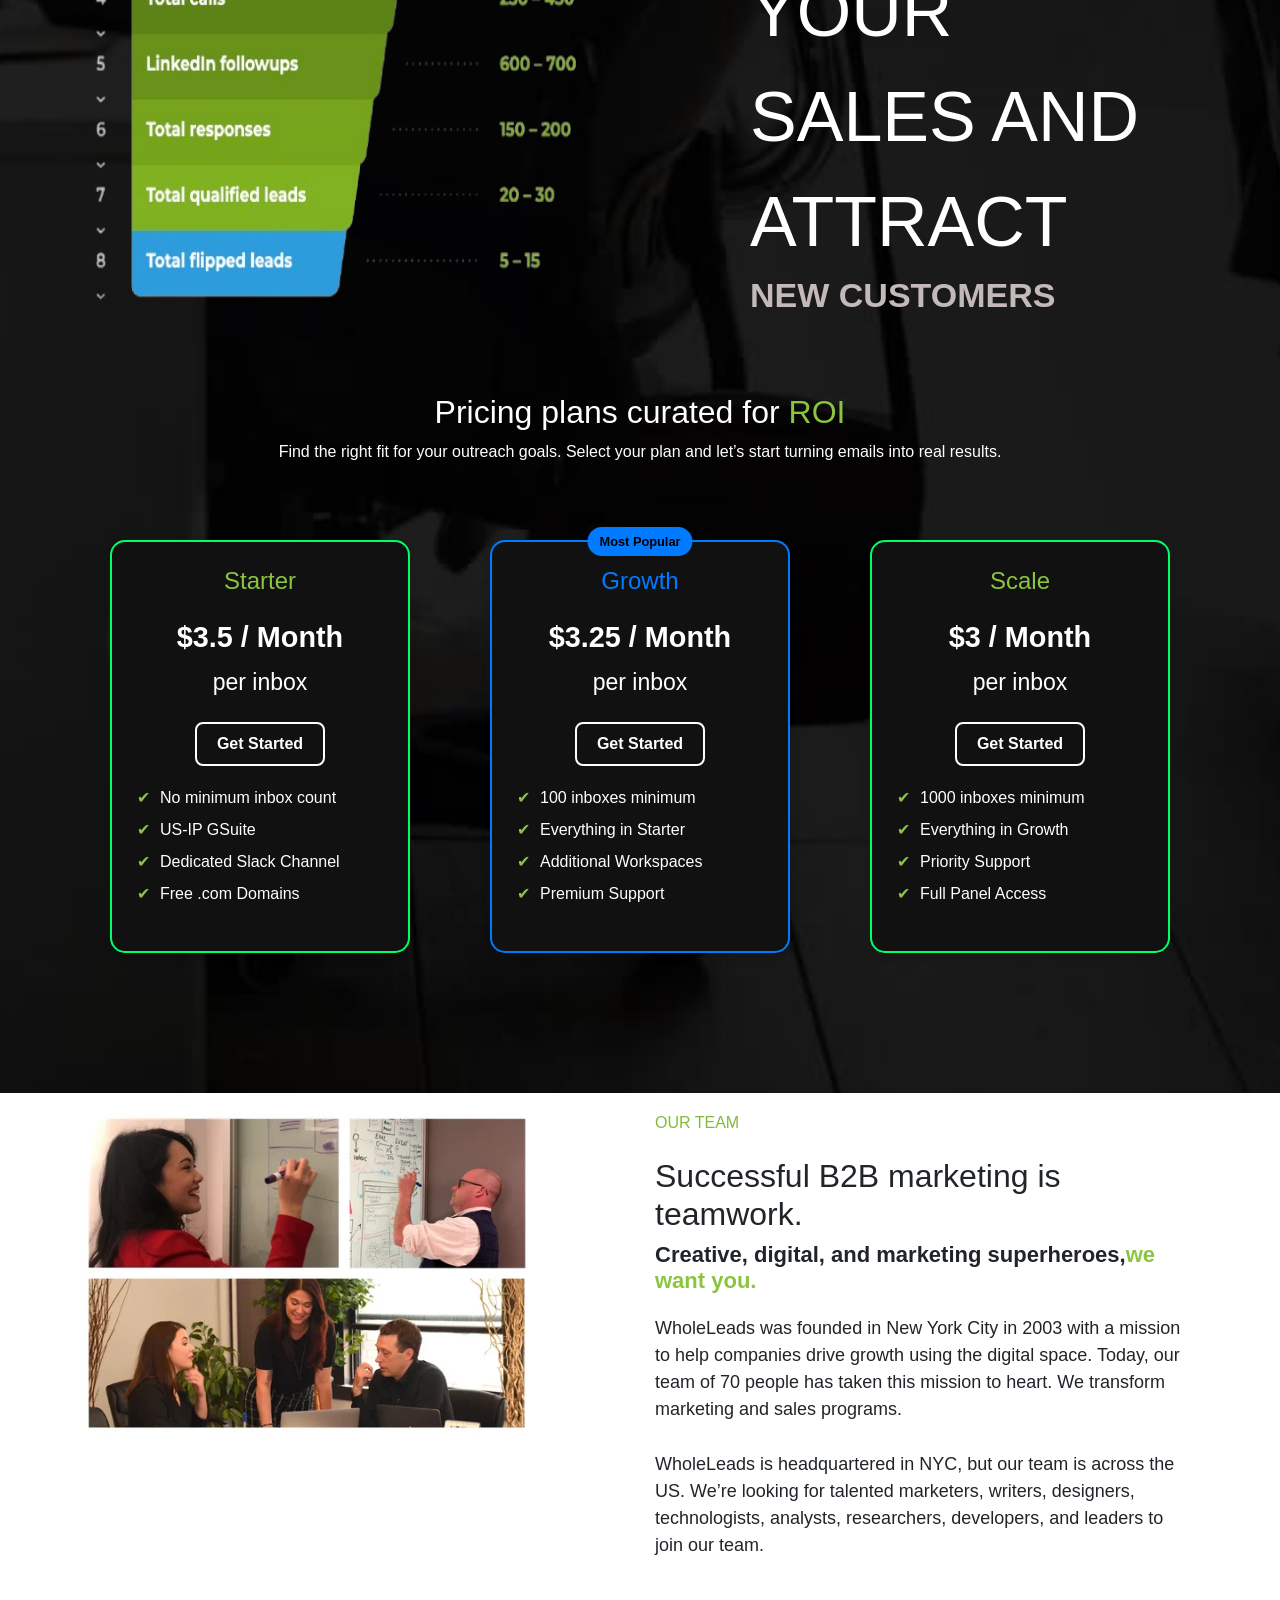
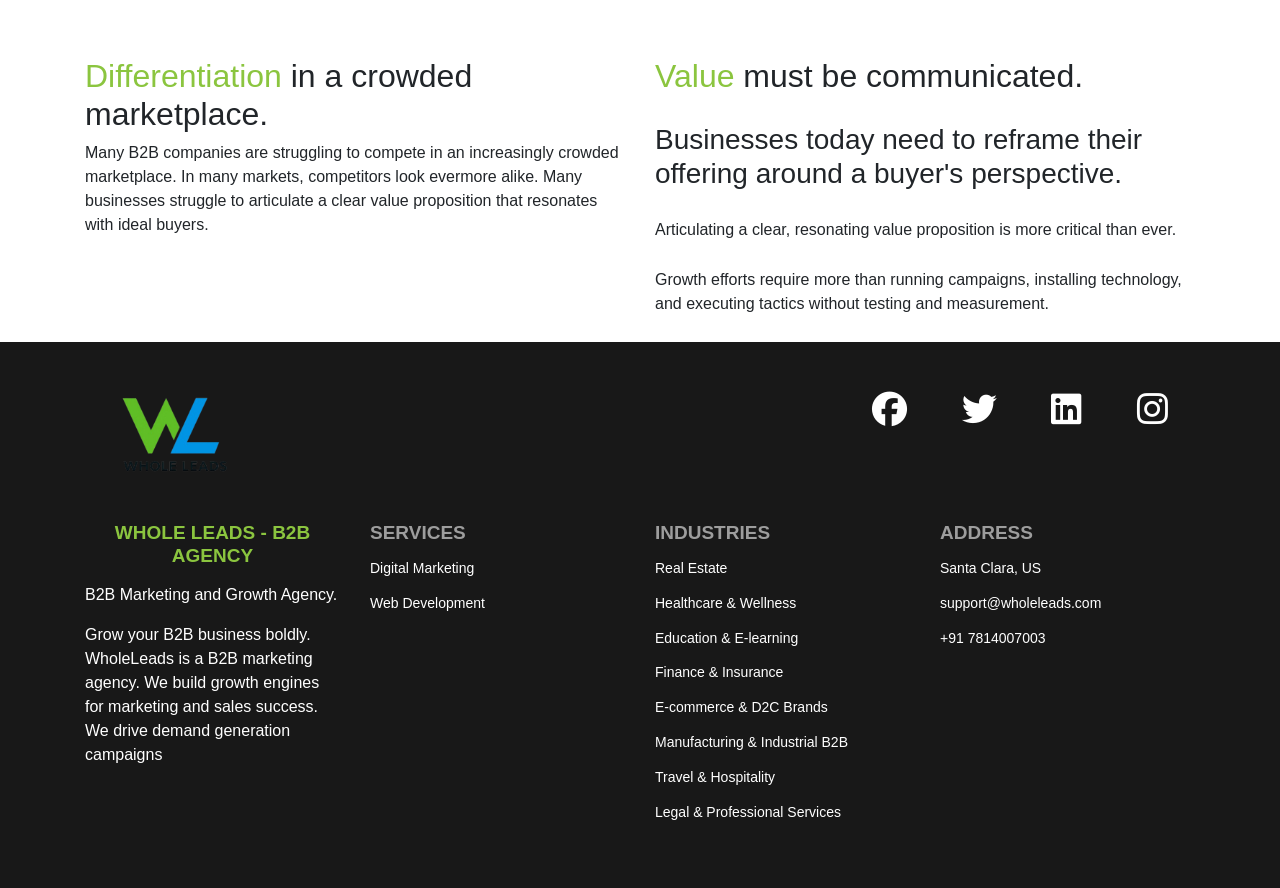
==== commit 2ba8815a: "Update index.html" ====
--- a/index.html
+++ b/index.html
@@ -37,7 +37,7 @@
                                  href="services/Main-services-page.html"
                                  id="servicesDropdown"
                                  role="button">
-                                 Other-Services
+                                 Other Services
                               </a>
                             
                               <ul class="dropdown-menu">
